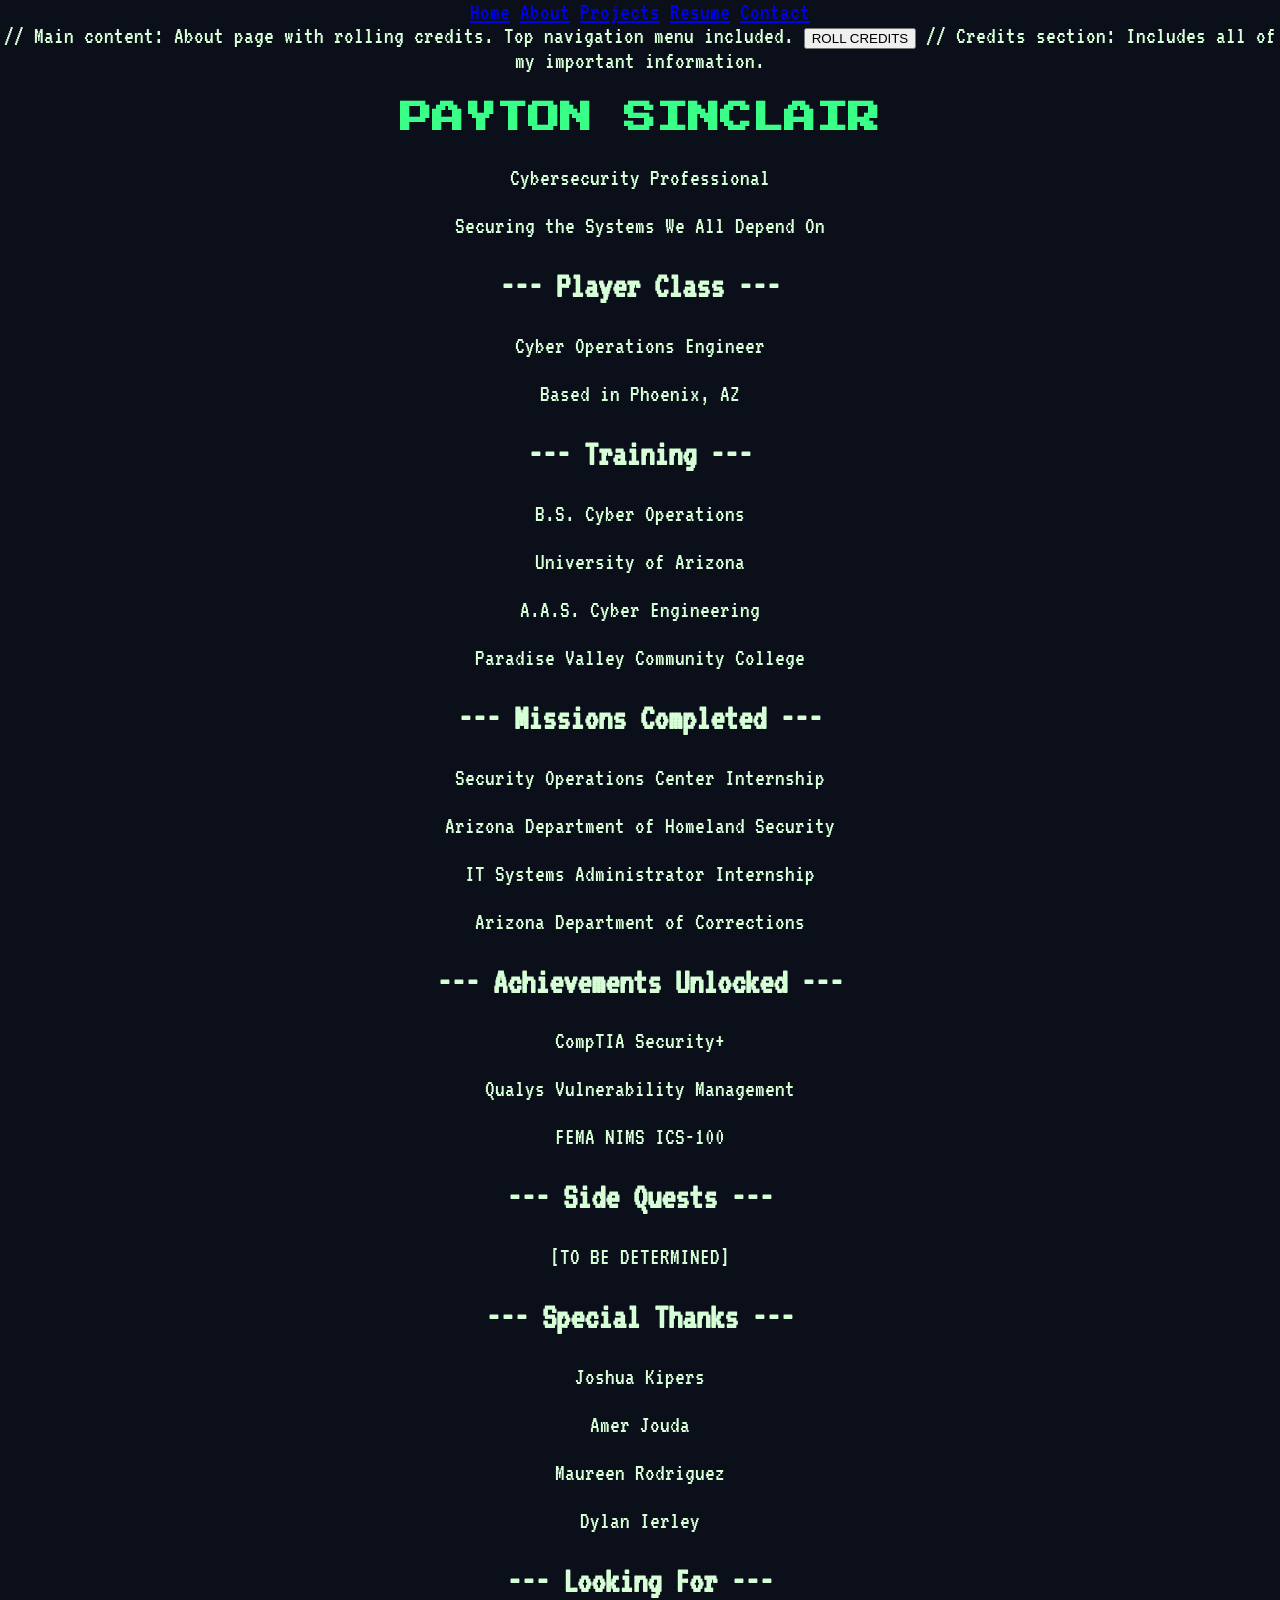
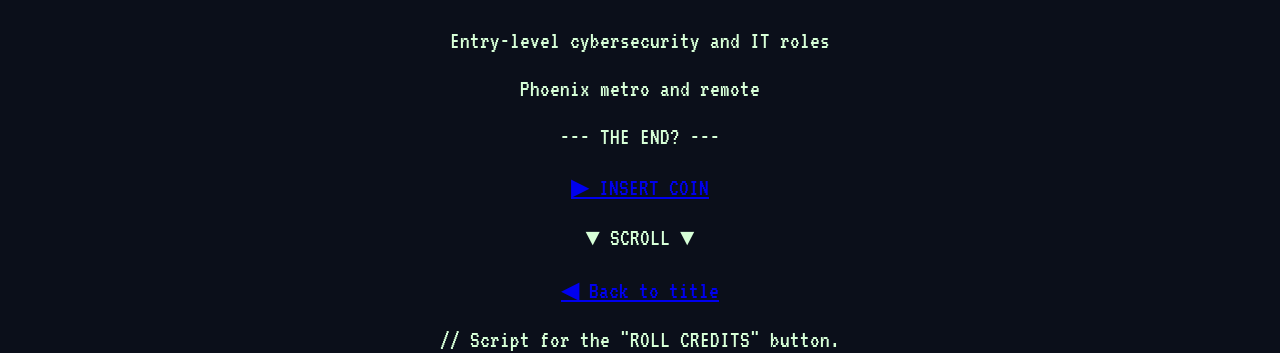
==== public/about/index.html @ c83be207 "Added About Page Adding an about page in the style of retro video game credits. Includes static page" ====
<!DOCTYPE html>
<html lang="en">
<head>
  <meta charset="UTF-8">
  <meta name="viewport" content="width=device-width, initial-scale=1.0">
  <title>About | Payton Sinclair</title>
  <meta name="description" content="About Payton Sinclair, cybersecurity professional based in Phoenix, AZ.">
  <link rel="preconnect" href="https://fonts.googleapis.com">
  <link rel="preconnect" href="https://fonts.gstatic.com" crossorigin>
  <link href="https://fonts.googleapis.com/css2?family=Press+Start+2P&family=VT323&display=swap" rel="stylesheet">
  <link rel="stylesheet" href="/style.css">
</head>
<body class="page">
  <header>
    <nav class="topnav" aria-label="Main">
      <a href="/">Home</a>
      <a href="/about/" aria-current="page">About</a>
      <a href="#">Projects</a>
      <a href="#">Resume</a>
      <a href="#">Contact</a>
    </nav>
  </header>

  <main>
    // Main content: About page with rolling credits. Top navigation menu included.
    <button type="button" class="roll-btn" aria-pressed="false">ROLL CREDITS</button>

    // Credits section: Includes all of my important information.
    <div class="credits-wrap" tabindex="0" aria-label="Credits">
      <div class="credits">
        <h1>PAYTON SINCLAIR</h1>
        <p class="role">Cybersecurity Professional</p>
        <p>Securing the Systems We All Depend On</p>

        <h2>--- Player Class ---</h2>
        <p>Cyber Operations Engineer</p>
        <p>Based in Phoenix, AZ</p>

        <h2>--- Training ---</h2>
        <p>B.S. Cyber Operations</p>
        <p>University of Arizona</p>
        <p>A.A.S. Cyber Engineering</p>
        <p>Paradise Valley Community College</p>

        <h2>--- Missions Completed ---</h2>
        <p>Security Operations Center Internship</p>
        <p>Arizona Department of Homeland Security</p>
        <p>IT Systems Administrator Internship</p>
        <p>Arizona Department of Corrections</p>

        <h2>--- Achievements Unlocked ---</h2>
        <p>CompTIA Security+</p>
        <p>Qualys Vulnerability Management</p>
        <p>FEMA NIMS ICS-100</p>

        <h2>--- Side Quests ---</h2>
        <p>[TO BE DETERMINED]</p>

        <h2>--- Special Thanks ---</h2>
        <p>Joshua Kipers</p>
        <p>Amer Jouda</p>
        <p>Maureen Rodriguez</p>
        <p>Dylan Ierley</p>

        <h2>--- Looking For ---</h2>
        <p>Entry-level cybersecurity and IT roles</p>
        <p>Phoenix metro and remote</p>

        <p class="end">--- THE END? ---</p>
        <p class="end"><a href="/">&#9654; INSERT COIN</a></p>
      </div>
    </div>
    <p class="hint">&#9660; SCROLL &#9660;</p>
    <p class="skip"><a href="/">&#9664; Back to title</a></p>
  </main>
  // Script for the "ROLL CREDITS" button.
  <script src="/aboutScript.js" defer></script>
</body>
</html>
---- style.css ----
:root {
  --bg: #0b0f1a;
  --text: #d7ffd7;
  --accent: #39ff88;
  --highlight: #ffd23f;
}

* { box-sizing: border-box; }

body {
  margin: 0;
  min-height: 100vh;
  display: grid;
  place-items: center;
  background: var(--bg);
  color: var(--text);
  font-family: "VT323", monospace;
  font-size: 1.5rem;
  text-align: center;
}

.screen {
  padding: 2rem;
  max-width: 700px;
  border: 4px solid var(--accent);
  box-shadow: 0 0 0 4px var(--bg), 0 0 0 8px var(--accent);
}

h1 {
  font-family: "Press Start 2P", monospace;
  font-size: clamp(1.2rem, 4vw, 2rem);
  color: var(--accent);
  line-height: 1.5;
}

.tagline { color: var(--highlight); }

.menu {
  display: flex;
  flex-direction: column;
  gap: 0.75rem;
  margin: 2rem 0;
}

.menu a {
  color: var(--text);
  text-decoration: none;
}

.menu a:hover,
.menu a:focus {
  color: var(--highlight);
}

.start { font-family: "Press Start 2P", monospace; font-size: 0.8rem; }

.cursor { animation: blink 1s steps(1) infinite; }
@keyframes blink { 50% { opacity: 0; } }

@media (prefers-reduced-motion: reduce) {
  .cursor { animation: none; }
}
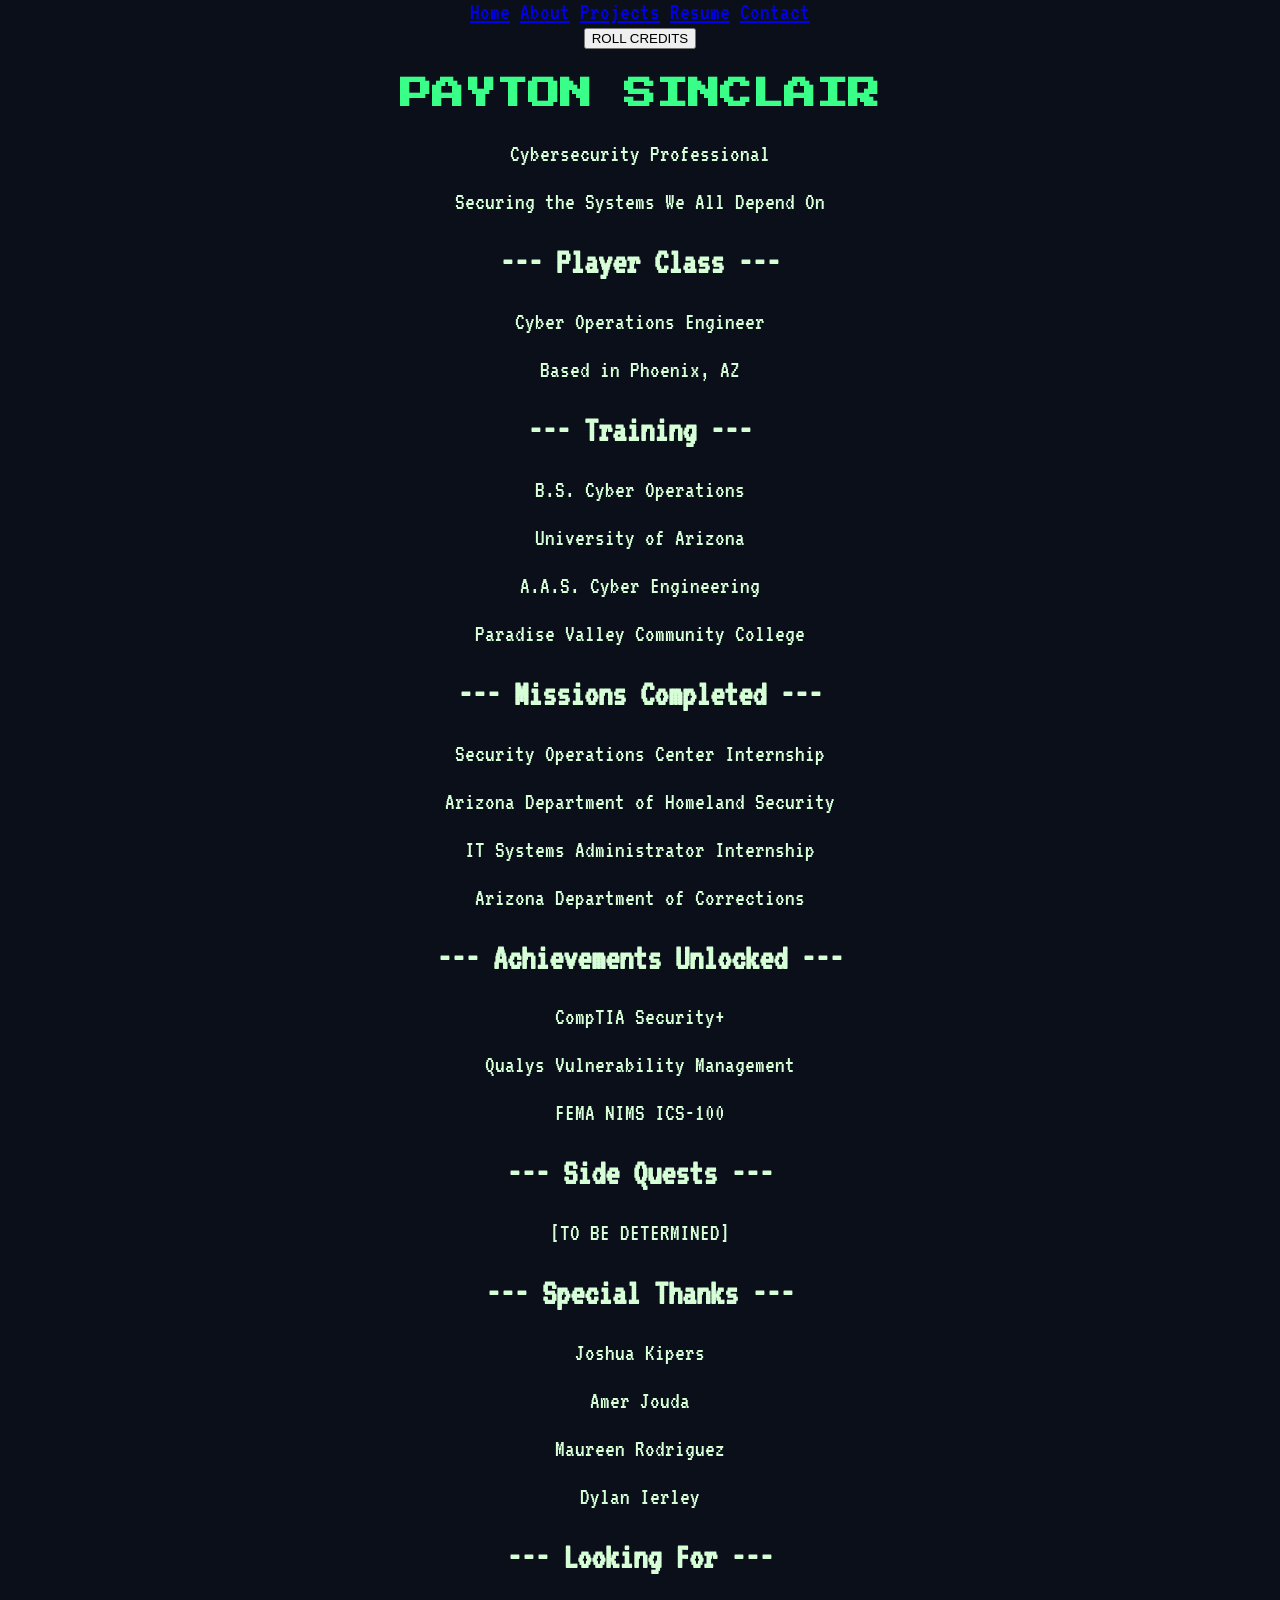
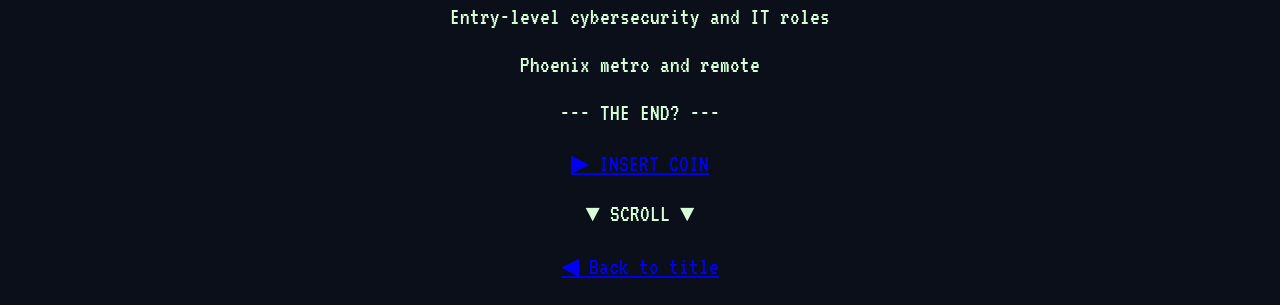
==== commit e842ab25: "Fixed HTML Comments Fixed comments appearing in live build." ====
--- a/public/about/index.html
+++ b/public/about/index.html
@@ -22,10 +22,10 @@
   </header>
 
   <main>
-    // Main content: About page with rolling credits. Top navigation menu included.
+    <!-- Main content: About page with rolling credits. Top navigation menu included. -->
     <button type="button" class="roll-btn" aria-pressed="false">ROLL CREDITS</button>
 
-    // Credits section: Includes all of my important information.
+    <!--- Credits section: Includes all of my important information. -->
     <div class="credits-wrap" tabindex="0" aria-label="Credits">
       <div class="credits">
         <h1>PAYTON SINCLAIR</h1>
@@ -73,7 +73,7 @@
     <p class="hint">&#9660; SCROLL &#9660;</p>
     <p class="skip"><a href="/">&#9664; Back to title</a></p>
   </main>
-  // Script for the "ROLL CREDITS" button.
-  <script src="/aboutScript.js" defer></script>
+  <!-- About page script -->
+  <script src="/aboutScript.js" defer></script> 
 </body>
 </html>
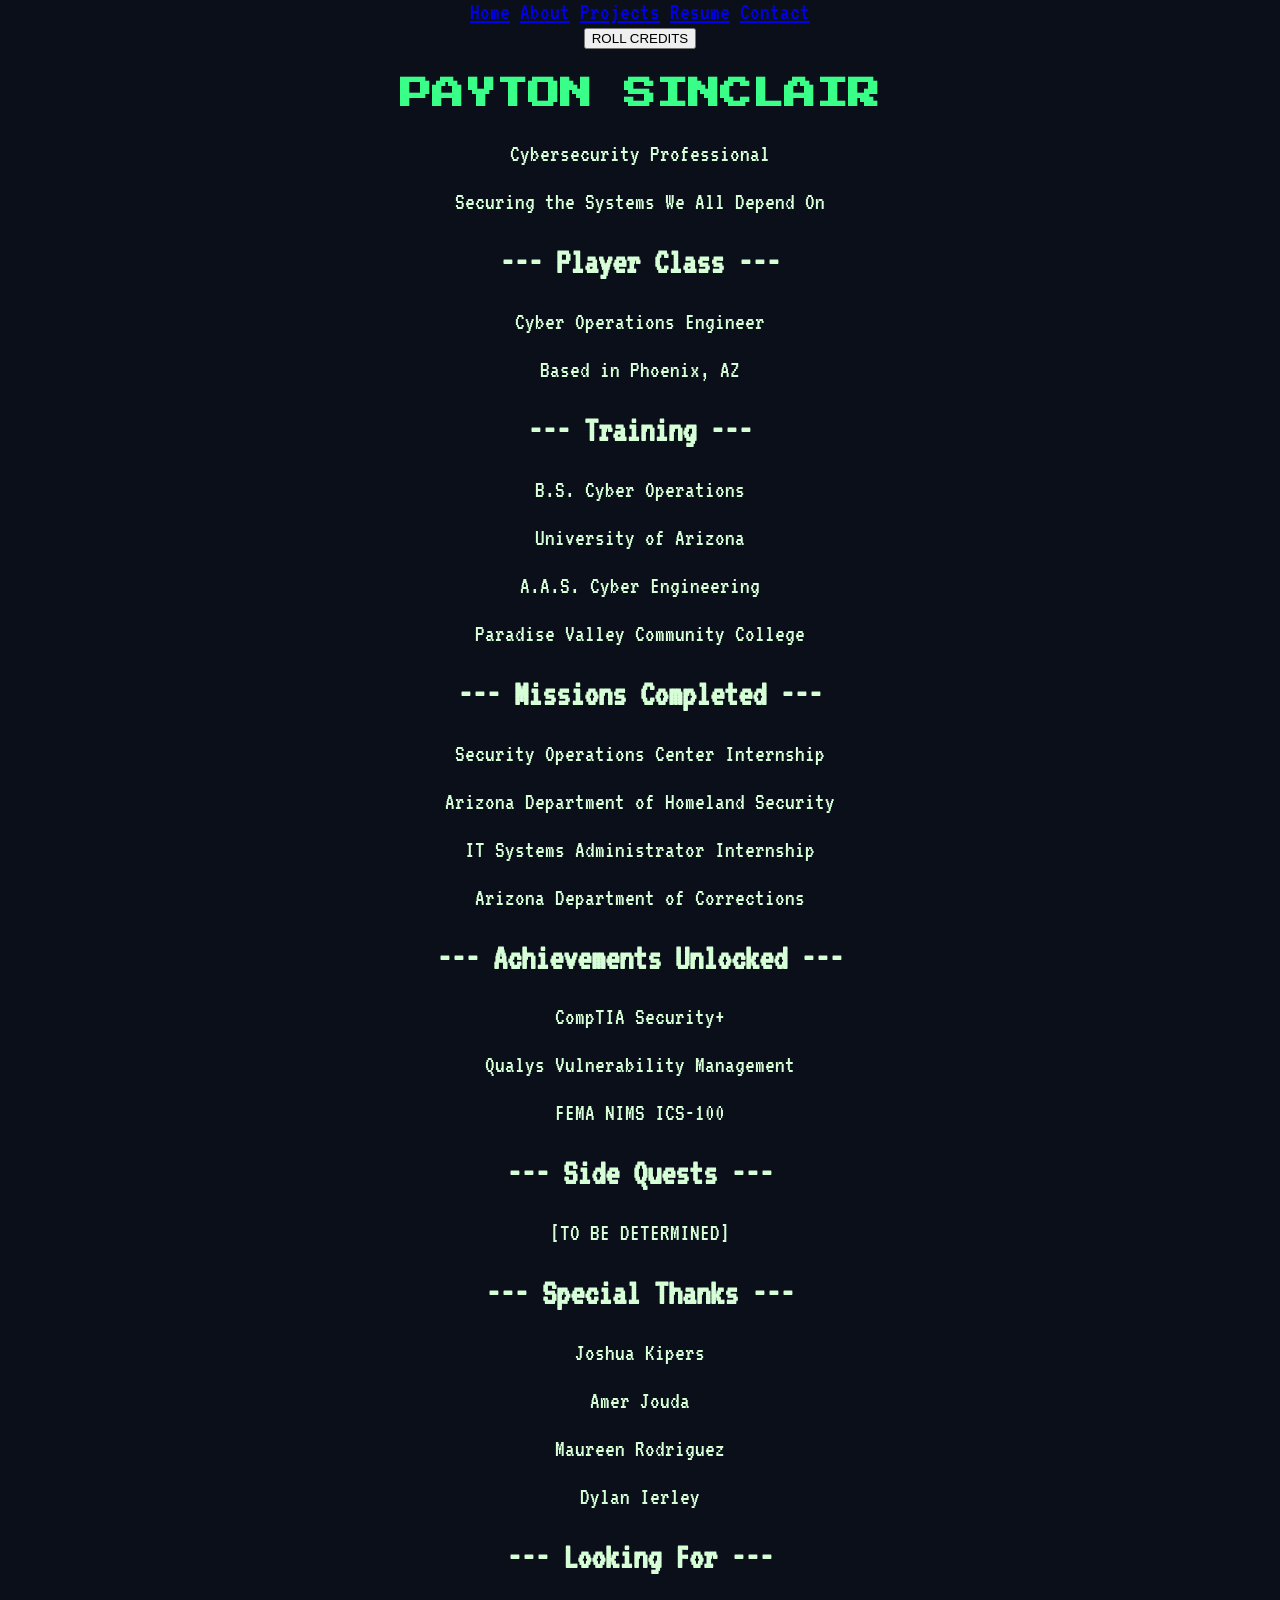
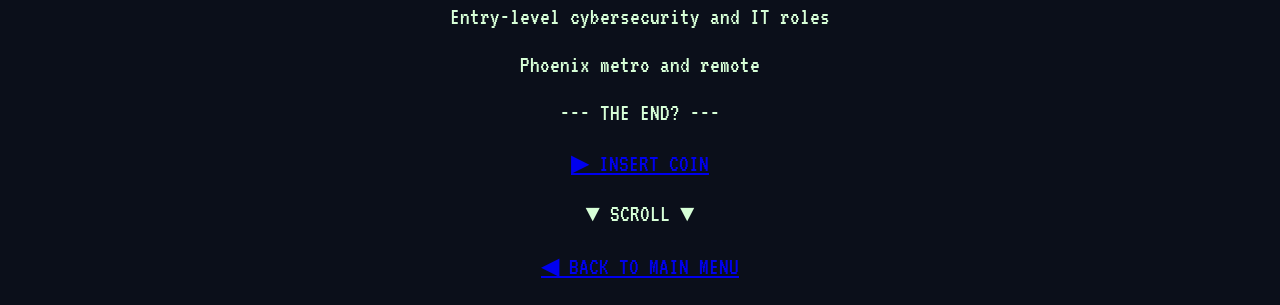
==== commit b9b70a63: "Created under construction page + tweaks I created an under construction page for unfinished pages a" ====
--- a/public/about/index.html
+++ b/public/about/index.html
@@ -15,7 +15,7 @@
     <nav class="topnav" aria-label="Main">
       <a href="/">Home</a>
       <a href="/about/" aria-current="page">About</a>
-      <a href="#">Projects</a>
+      <a href="/projects/">Projects</a>
       <a href="#">Resume</a>
       <a href="#">Contact</a>
     </nav>
@@ -71,7 +71,7 @@
       </div>
     </div>
     <p class="hint">&#9660; SCROLL &#9660;</p>
-    <p class="skip"><a href="/">&#9664; Back to title</a></p>
+    <p class="skip"><a href="/">&#9664; BACK TO MAIN MENU</a></p>
   </main>
   <!-- About page script -->
   <script src="/aboutScript.js" defer></script> 
